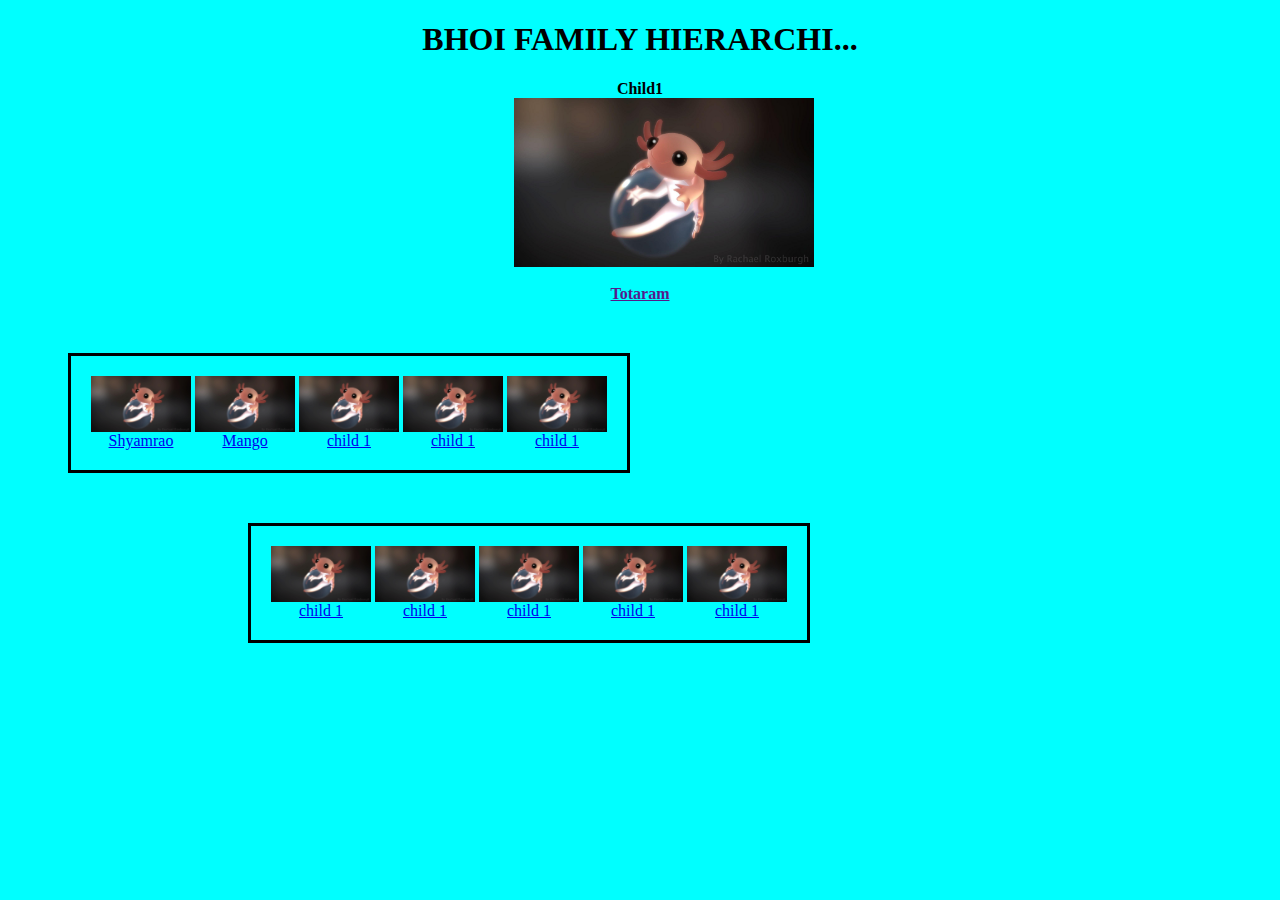
==== totaram.html @ b5decaeb "totaram and vithoba added" ====
<!DOCTYPE html>
<html lang="en">
<head>
    <meta charset="UTF-8">
    <meta name="viewport" content="width=device-width, initial-scale=1.0">
    <title>RAJ BHOI</title>
    <link rel="stylesheet" href="style.css">
</head>
<body>
    
    <div id="navbar"></div>
    <h1 Style="text-align: center; max-width: ;">BHOI FAMILY HIERARCHI...</h1>
    <div id="origin" style="text-align: center;">
        <b>Child1</b>
        <div style="align-content: center;;">
            <img src="image.jpg" alt="sabka baap" style="display: block; width: 300px; margin-left: 40%;"><br>
            <a href=""><b>Totaram</b></a>
        </div>

    </div>



    <!-- <div class="down" style="margin-left: 50%;"></div>
    <div class="side" style="margin-left: 30%;"></div>
    <div class="down" style="margin-left: 454px ;margin-right: 0;padding-right: 0"></div>
    <div class="down" style="margin-left: 600px;"></div>-->


<div id="p1c1" class="p1c" >
    <div id="cset1" class="p1">
        <div style="width: 100px; text-align: center">
            <img src="image.jpg" alt="img1" width=100px ; align="center">
            <a href="shyamrao.html">Shyamrao</a>
        </div>
    </div> 
    <div id="cset2" class="p1">
        <div style="width: 100px; text-align: center">
            <img src="image.jpg" alt="img1" width=100px ; align="center">
            <a href="#">Mango</a>
        </div>
    </div>
    <div id="cset3" class="p1">
        <div style="width: 100px; text-align: center">
            <img src="image.jpg" alt="img1" width=100px ; align="center">
            <a href="#">child 1</a>
        </div>
    </div>
    <div id="cset4" class="p1">
        <div style="width: 100px; text-align: center">
            <img src="image.jpg" alt="img1" width=100px ; align="center">
            <a href="#">child 1</a>
        </div>
    </div>
    <div id="cset5" class="p1">
        <div style="width: 100px; text-align: center">
            <img src="image.jpg" alt="img1" width=100px ; align="center">
            <a href="#">child 1</a>
        </div>
    </div>
</div>    
<div id="p1c2" class="p1c">
    <div id="cset1" class="p1">
        <div style="width: 100px; text-align: center">
            <img src="image.jpg" alt="img1" width=100px ; align="center">
            <a href="#">child 1</a>
        </div>
    </div> 
    <div id="cset2" class="p1">
        <div style="width: 100px; text-align: center">
            <img src="image.jpg" alt="img1" width=100px ; align="center">
            <a href="#">child 1</a>
        </div>
    </div>
    <div id="cset3" class="p1">
        <div style="width: 100px; text-align: center">
            <img src="image.jpg" alt="img1" width=100px ; align="center">
            <a href="#">child 1</a>
        </div>
    </div>
    <div id="cset4" class="p1">
        <div style="width: 100px; text-align: center">
            <img src="image.jpg" alt="img1" width=100px ; align="center">
            <a href="#">child 1</a>
        </div>
    </div>
    <div id="cset5" class="p1">
        <div style="width: 100px; text-align: center">
            <img src="image.jpg" alt="img1" width=100px ; align="center">
            <a href="#">child 1</a>
        </div>
    </div>
</div> 
</body>
</html>
---- style.css ----
.down{
    width: 2px;
    height: 40px;
    background-color: black;
    
}
.side{
    width: 600px;
    height: 2px;
    background-color: black;
    
}


.p1{
    display: inline-block;
}
.p1c{
    padding:20px 20px 20px 20px ; 
    display: inline-block;
    border:3px solid black;
}
#p1c1{
    margin: 50px 10px 0px 60px;
}

#p1c2{
    align: right;
    margin: 50px 60px 0px 240px;
    
}
body{
    background-color: aqua;
}
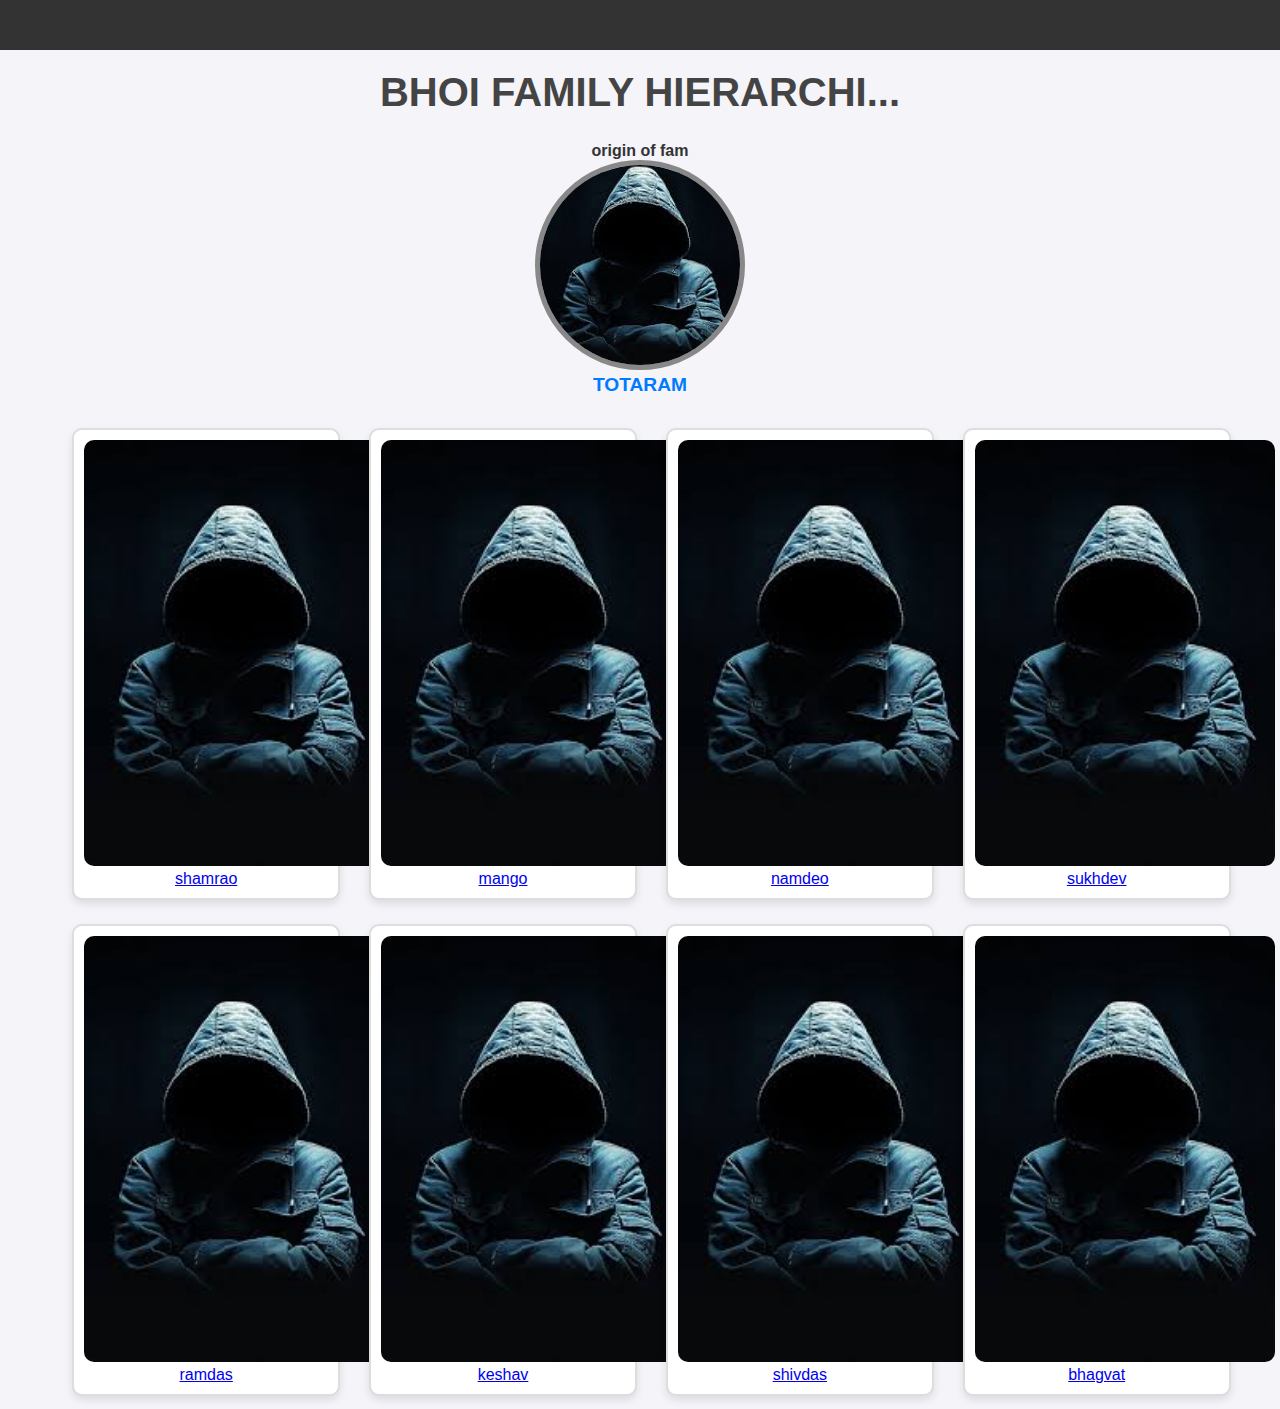
==== commit 1c57eb24: "image updated" ====
--- a/totaram.html
+++ b/totaram.html
@@ -1,95 +1,84 @@
 <!DOCTYPE html>
 <html lang="en">
+
 <head>
     <meta charset="UTF-8">
     <meta name="viewport" content="width=device-width, initial-scale=1.0">
     <title>RAJ BHOI</title>
-    <link rel="stylesheet" href="style.css">
+    <link rel="stylesheet" href="totaramstyle.css">
 </head>
+
 <body>
-    
+
     <div id="navbar"></div>
-    <h1 Style="text-align: center; max-width: ;">BHOI FAMILY HIERARCHI...</h1>
-    <div id="origin" style="text-align: center;">
-        <b>Child1</b>
-        <div style="align-content: center;;">
-            <img src="image.jpg" alt="sabka baap" style="display: block; width: 300px; margin-left: 40%;"><br>
-            <a href=""><b>Totaram</b></a>
+    <h1 >BHOI FAMILY HIERARCHI...</h1>
+    <div id="vithoba" >
+        <b>origin of fam</b>
+        <div>
+            <img  id="vithobaimg" src="image.jpg" alt="sabka baap" ><br>
+            <a href="#"><b>TOTARAM</b></a>
         </div>
 
     </div>
 
 
 
-    <!-- <div class="down" style="margin-left: 50%;"></div>
-    <div class="side" style="margin-left: 30%;"></div>
-    <div class="down" style="margin-left: 454px ;margin-right: 0;padding-right: 0"></div>
-    <div class="down" style="margin-left: 600px;"></div>-->
+    
 
-
-<div id="p1c1" class="p1c" >
-    <div id="cset1" class="p1">
-        <div style="width: 100px; text-align: center">
-            <img src="image.jpg" alt="img1" width=100px ; align="center">
-            <a href="shyamrao.html">Shyamrao</a>
-        </div>
-    </div> 
-    <div id="cset2" class="p1">
-        <div style="width: 100px; text-align: center">
-            <img src="image.jpg" alt="img1" width=100px ; align="center">
-            <a href="#">Mango</a>
+<div id="totaramset">
+    <div id="totakid1" class="totaramkids" >
+        <div id="vithkid1data">
+            <img src="image.jpg" alt="img1" width=300px ;><br>
+            <a href="#">shamrao</a>
         </div>
     </div>
-    <div id="cset3" class="p1">
-        <div style="width: 100px; text-align: center">
-            <img src="image.jpg" alt="img1" width=100px ; align="center">
-            <a href="#">child 1</a>
+    <div id="totakid2" class="totaramkids" >
+        <div id="vithkid1data">
+            <img src="image.jpg" alt="img1" width=300px ;><br>
+            <a href="#">mango</a>
         </div>
     </div>
-    <div id="cset4" class="p1">
-        <div style="width: 100px; text-align: center">
-            <img src="image.jpg" alt="img1" width=100px ; align="center">
-            <a href="#">child 1</a>
+    <div id="totakid3" class="totaramkids" >
+        <div id="vithkid1data">
+            <img src="image.jpg" alt="img1" width=300px ;><br>
+            <a href="#">namdeo</a>
         </div>
     </div>
-    <div id="cset5" class="p1">
-        <div style="width: 100px; text-align: center">
-            <img src="image.jpg" alt="img1" width=100px ; align="center">
-            <a href="#">child 1</a>
+    <div id="totakid4" class="totaramkids" >
+        <div id="vithkid1data">
+            <img src="image.jpg" alt="img1" width=300px ;><br>
+            <a href="#">sukhdev</a>
         </div>
     </div>
-</div>    
-<div id="p1c2" class="p1c">
-    <div id="cset1" class="p1">
-        <div style="width: 100px; text-align: center">
-            <img src="image.jpg" alt="img1" width=100px ; align="center">
-            <a href="#">child 1</a>
-        </div>
-    </div> 
-    <div id="cset2" class="p1">
-        <div style="width: 100px; text-align: center">
-            <img src="image.jpg" alt="img1" width=100px ; align="center">
-            <a href="#">child 1</a>
+    <div id="totakid5" class="totaramkids" >
+        <div id="vithkid1data">
+            <img src="image.jpg" alt="img1" width=300px ;><br>
+            <a href="#">ramdas</a>
         </div>
     </div>
-    <div id="cset3" class="p1">
-        <div style="width: 100px; text-align: center">
-            <img src="image.jpg" alt="img1" width=100px ; align="center">
-            <a href="#">child 1</a>
+    <div id="totakid6" class="totaramkids" >
+        <div id="vithkid1data">
+            <img src="image.jpg" alt="img1" width=300px ;><br>
+            <a href="#">keshav</a>
         </div>
     </div>
-    <div id="cset4" class="p1">
-        <div style="width: 100px; text-align: center">
-            <img src="image.jpg" alt="img1" width=100px ; align="center">
-            <a href="#">child 1</a>
+    <div id="totakid7" class="totaramkids" >
+        <div id="vithkid1data">
+            <img src="image.jpg" alt="img1" width=300px ;><br>
+            <a href="#">shivdas</a>
         </div>
     </div>
-    <div id="cset5" class="p1">
-        <div style="width: 100px; text-align: center">
-            <img src="image.jpg" alt="img1" width=100px ; align="center">
-            <a href="#">child 1</a>
+    <div id="totakid8" class="totaramkids" >
+        <div id="vithkid1data">
+            <img src="image.jpg" alt="img1" width=300px ;><br>
+            <a href="#">bhagvat</a>
         </div>
     </div>
-</div> 
+</div>
+
+   
+
 </body>
-</html>
+</body>
+
+</html>--- a/totaramstyle.css
+++ b/totaramstyle.css
@@ -0,0 +1,91 @@
+/* General Styles */
+body {
+    font-family: Arial, sans-serif;
+    margin: 0;
+    padding: 0;
+    background-color: #f4f4f9;
+    color: #333;
+}
+
+h1 {
+    text-align: center;
+    margin-top: 20px;
+    font-size: 2.5em;
+    color: #444;
+}
+
+h2 {
+    text-align: center;
+    margin: 10px 0;
+    font-size: 1.8em;
+    color: #666;
+}
+
+/* Navbar Placeholder */
+#navbar {
+    height: 50px;
+    background-color: #333;
+    color: white;
+    text-align: center;
+    line-height: 50px;
+    font-size: 1.2em;
+}
+
+/* Vithoba Section */
+#vithoba {
+    text-align: center;
+    margin: 20px auto;
+}
+
+#vithoba img {
+    border-radius: 50%;
+    width: 200px;
+    height: 200px;
+    object-fit: cover;
+    border: 5px solid #888;
+}
+
+#vithoba a {
+    text-decoration: none;
+    font-size: 1.2em;
+    color: #007bff;
+}
+
+#vithoba a:hover {
+    color: #0056b3;
+}
+
+/* Family Members Section */
+#family-members {
+    display: flex;
+    flex-wrap: wrap;
+    justify-content: center;
+    gap: 20px;
+    margin: 20px;
+}
+
+.totaramkids {
+    display: inline-block;
+    width: 20%;
+    margin: 1%;
+    padding: 10px;
+    text-align: center;
+    border: 2px solid #ddd;
+    border-radius: 10px;
+    background-color: #ffffff;
+    box-shadow: 0 4px 8px rgba(0, 0, 0, 0.1);
+}    
+    
+.totaramkids a {
+    justify-content: center;
+}
+
+
+.totaramkids img {
+    width: 300px;
+    border-radius: 10px;
+}
+
+#totaramset{
+    margin-left: 60px;
+}